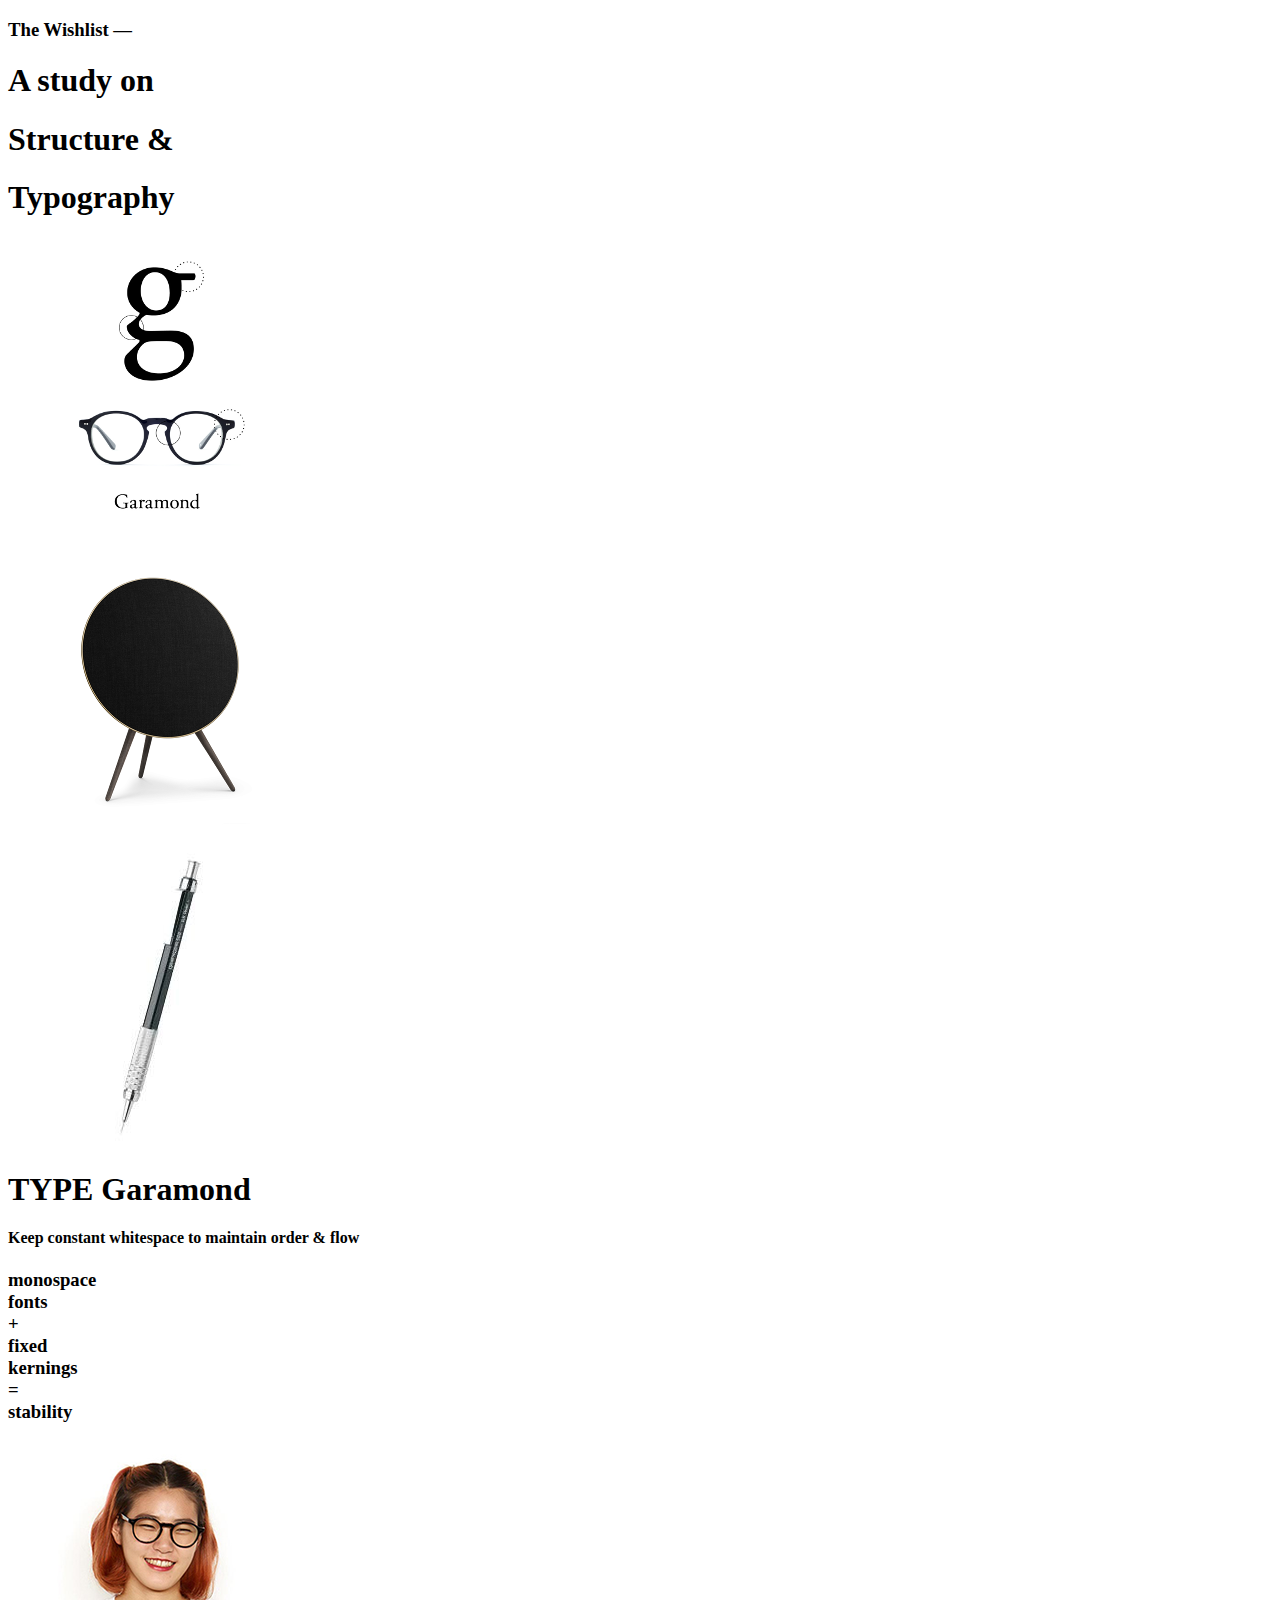
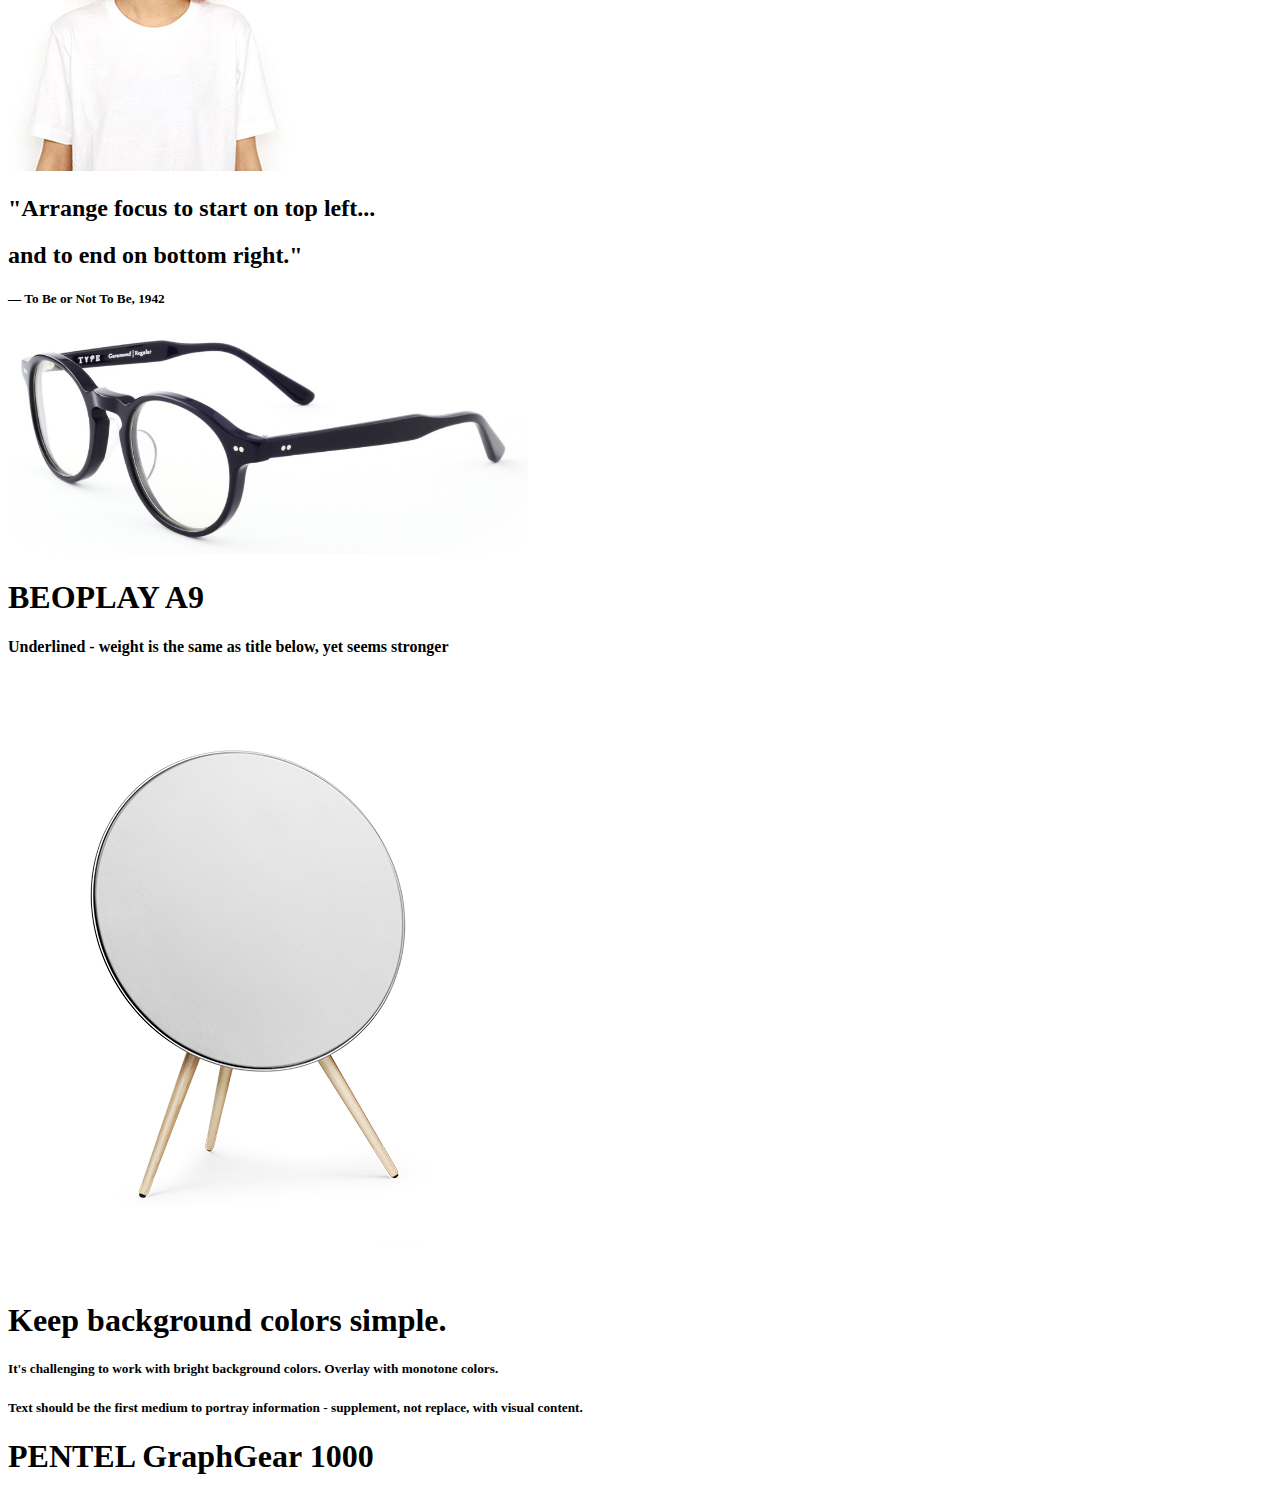
==== app/index.html @ 9ec73b40 "Housekeeping." ====
<!doctype html>
<html class="no-js" lang="">
  <head>
    <meta charset="utf-8">
    <meta name="description" content="">
    <meta name="viewport" content="width=device-width, initial-scale=1">
    <title>wishlist</title>

    <link rel="apple-touch-icon" href="apple-touch-icon.png">
    <!-- Place favicon.ico in the root directory -->

    <!-- build:css styles/vendor.css -->
    <!-- bower:css -->
    <!-- endbower -->
    <!-- endbuild -->

    <!-- build:css styles/main.css -->
    <link rel="stylesheet" href="styles/main.css">
    <!-- endbuild -->
    
    <!-- build:js scripts/vendor/modernizr.js -->
    <script src="/bower_components/modernizr/modernizr.js"></script>
    <!-- endbuild -->
  </head>
  <body>
    <!--[if lt IE 10]>
      <p class="browserupgrade">You are using an <strong>outdated</strong> browser. Please <a href="http://browsehappy.com/">upgrade your browser</a> to improve your experience.</p>
    <![endif]-->

    <div id="header">
      <div class="container">
        <div id="logo">
          <h3>The Wishlist &#8213;</h3>
          <h1>A study on</h1>
          <h1>Structure &amp;</h1>
          <h1>Typography</h1>
        </div>
      </div>
    </div>

    <div id="items" class="section">
      <div class="content">
        <div class="row">
          <div class="col-sm-4">
            <img class="item-pic" src="images/glasses.png" alt="">
          </div>
          <div class="col-sm-4">
            <img class="item-pic" src="images/beoplay.png" alt="">
          </div>
          <div class="col-sm-4">
            <img class="item-pic" src="images/pen.png" alt="">
          </div>
        </div>
      </div>
    </div>

    <div class="section-title">
      <div class="content">
        <h1><span>TYPE Garamond</span></h1>
        <h4>Keep constant whitespace to maintain order &amp; flow</h4>
      </div>
    </div>

    <div id="glasses" class="section">
      <div class="content">
        <div class="row">
          <div class="col-sm-6">
            <h3>
              monospace<br>
              fonts<br>
              +<br>
              fixed<br>
              kernings<br>
              =<br>
              <span style="font-weight: bold">stability</span>
            </h3>
          </div>
          <div class="col-sm-6">
            <img class="img-responsive" src="images/garamond_woman.png" alt="">
          </div>
        </div>
      </div>
    </div>

    <div class="section" id="key-quote">
      <div class="content">
        <div>
          <h2>"Arrange focus to start on top left...</h2>
          <h2>and to end on bottom right."</h2>
        </div>
          <h5>&mdash; To Be or Not To Be, 1942</h5>
      </div>
    </div>

    <div class="section">
      <div class="content">
        <img class="center-block" width="520" src="images/garamond_side.jpg" alt="">
      </div>
    </div>

    <div class="section-title">
      <div class="content">
        <h1><span>BEOPLAY A9</span></h1>
        <h4>Underlined - weight is the same as title below, yet seems stronger</h4>
      </div>
    </div>

    <div id="speakers-2" style="background-image: url(/images/stock3.jpg);">
      <div class="dark"></div>
    </div>

    <div id="speakers">
      <div class="dark">
        <div class="content">
          <div class="row">
            <div class="col-md-5">
              <img class="img-responsive" src="images/a9_marble.png" alt="">
            </div>
            <div class="col-md-7">
              <h1>Keep background colors simple.</h1>
              <h5>It's challenging to work with bright background colors. Overlay with monotone colors.</h5>
              <h5>Text should be the first medium to portray information - supplement, not replace, with visual content.</h5>
            </div>
          </div>
        </div>
      </div>
    </div>

    <div id="speakers-2" style="background-image: url(/images/stock2.jpg);">
      <div class="dark"></div>
    </div>

    <div class="section-title">
      <div class="content">
        <h1><span>PENTEL GraphGear 1000</span></h1>
        <h4></h4>
      </div>
    </div>

    <!-- Google Analytics: change UA-XXXXX-X to be your site's ID. -->
    <script>
      (function(b,o,i,l,e,r){b.GoogleAnalyticsObject=l;b[l]||(b[l]=
      function(){(b[l].q=b[l].q||[]).push(arguments)});b[l].l=+new Date;
      e=o.createElement(i);r=o.getElementsByTagName(i)[0];
      e.src='https://www.google-analytics.com/analytics.js';
      r.parentNode.insertBefore(e,r)}(window,document,'script','ga'));
      ga('create','UA-XXXXX-X');ga('send','pageview');
    </script>

    <!-- build:js scripts/vendor.js -->
    <!-- bower:js -->
    <script src="/bower_components/jquery/dist/jquery.js"></script>
    <!-- endbower -->
    <!-- endbuild -->
    
    <!-- build:js scripts/plugins.js -->
    <script src="/bower_components/bootstrap-sass/assets/javascripts/bootstrap/affix.js"></script>
    <script src="/bower_components/bootstrap-sass/assets/javascripts/bootstrap/alert.js"></script>
    <script src="/bower_components/bootstrap-sass/assets/javascripts/bootstrap/dropdown.js"></script>
    <script src="/bower_components/bootstrap-sass/assets/javascripts/bootstrap/tooltip.js"></script>
    <script src="/bower_components/bootstrap-sass/assets/javascripts/bootstrap/modal.js"></script>
    <script src="/bower_components/bootstrap-sass/assets/javascripts/bootstrap/transition.js"></script>
    <script src="/bower_components/bootstrap-sass/assets/javascripts/bootstrap/button.js"></script>
    <script src="/bower_components/bootstrap-sass/assets/javascripts/bootstrap/popover.js"></script>
    <script src="/bower_components/bootstrap-sass/assets/javascripts/bootstrap/carousel.js"></script>
    <script src="/bower_components/bootstrap-sass/assets/javascripts/bootstrap/scrollspy.js"></script>
    <script src="/bower_components/bootstrap-sass/assets/javascripts/bootstrap/collapse.js"></script>
    <script src="/bower_components/bootstrap-sass/assets/javascripts/bootstrap/tab.js"></script>
    <!-- endbuild -->
    
    <!-- build:js scripts/main.js -->
    <script src="scripts/main.js"></script>
    <!-- endbuild -->
  </body>
</html>
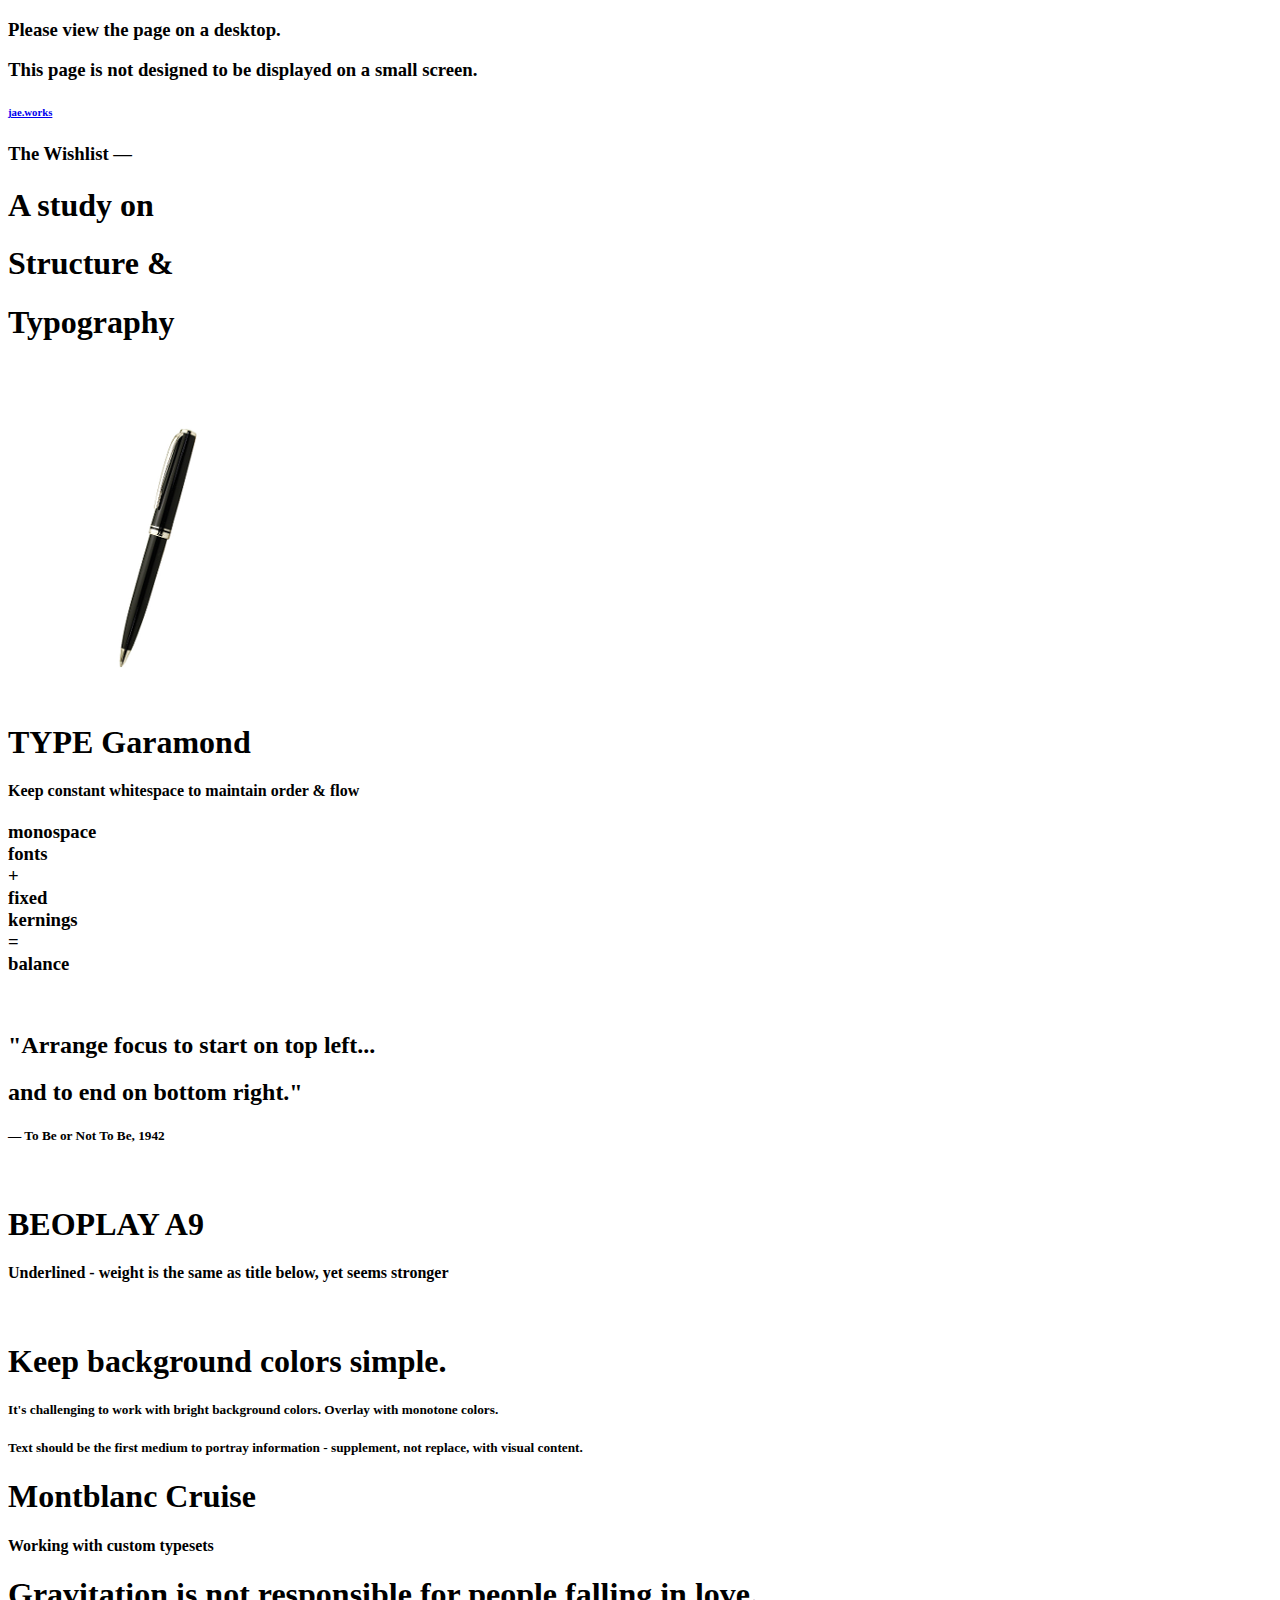
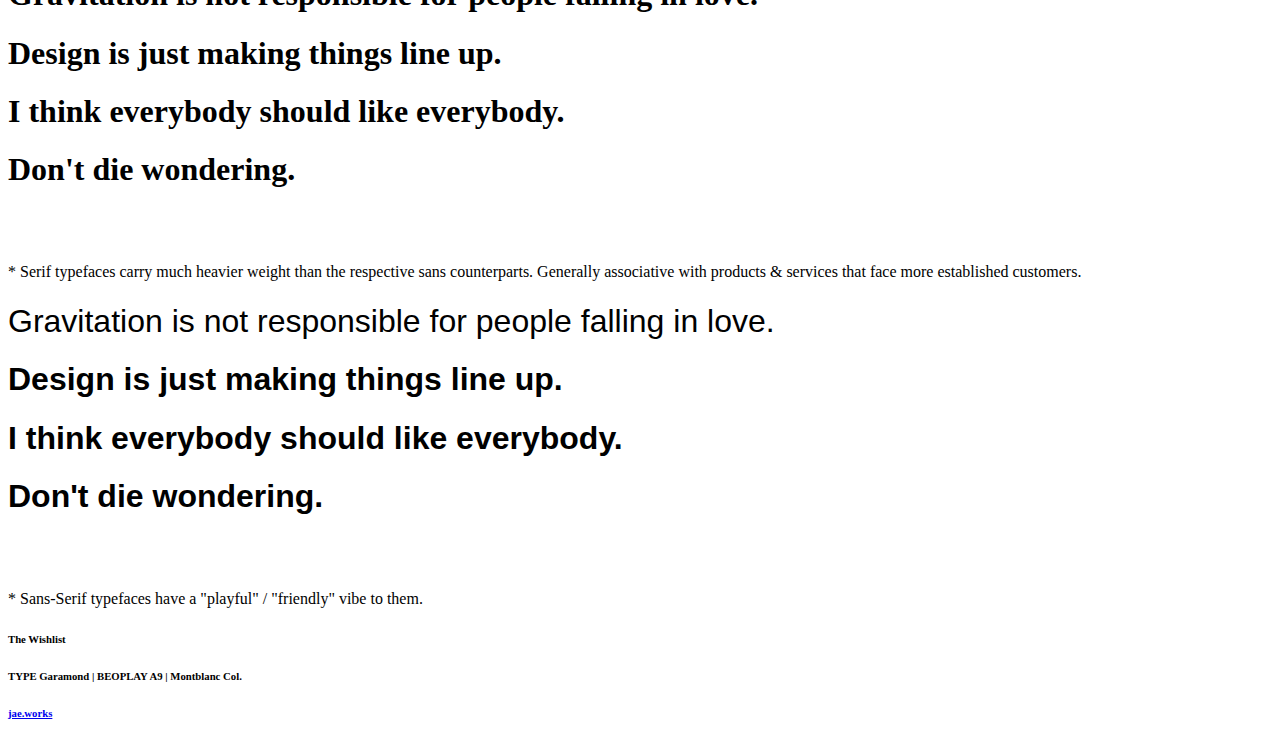
==== commit d2d2d5f3: "Unoptimized image resources." ====
--- a/app/index.html
+++ b/app/index.html
@@ -3,10 +3,40 @@
   <head>
     <meta charset="utf-8">
     <meta name="description" content="">
-    <meta name="viewport" content="width=device-width, initial-scale=1">
-    <title>wishlist</title>
-
-    <link rel="apple-touch-icon" href="apple-touch-icon.png">
+    <title>The Wishlist</title>
+
+    <meta name="twitter:card" content="The Wishlist">
+    <meta name="twitter:site" content="@hackerjae">
+    <meta name="twitter:title" content="Il Jae Lee">
+    <meta name="twitter:description" content="The Wishlist - A study on Structure & Typography">
+    <meta name="twitter:creator" content="@hackerjae">
+    <meta name="twitter:image" content="https://jae.works/wishlist/images/social.png">
+    <meta property="og:title" content="The Wishlist" />
+    <meta property="og:type" content="website" />
+    <meta property="og:url" content="https://jae.works/wishlist/" />
+    <meta property="og:image" content="https://jae.works/wishlist/images/social.png" />
+    <meta property="og:description" content="The Wishlist - A study on Structure & Typography" /> 
+    <meta property="og:site_name" content="Il Jae Lee" />
+    <meta property="fb:admins" content="100001215744728" />
+    <meta name="viewport" content="width=device-width, initial-scale=1, maximum-scale=1, user-scalable=0">
+
+    <link rel="apple-touch-icon" sizes="57x57" href="apple-icon-57x57.png">
+    <link rel="apple-touch-icon" sizes="60x60" href="apple-icon-60x60.png">
+    <link rel="apple-touch-icon" sizes="72x72" href="apple-icon-72x72.png">
+    <link rel="apple-touch-icon" sizes="76x76" href="apple-icon-76x76.png">
+    <link rel="apple-touch-icon" sizes="114x114" href="apple-icon-114x114.png">
+    <link rel="apple-touch-icon" sizes="120x120" href="apple-icon-120x120.png">
+    <link rel="apple-touch-icon" sizes="144x144" href="apple-icon-144x144.png">
+    <link rel="apple-touch-icon" sizes="152x152" href="apple-icon-152x152.png">
+    <link rel="apple-touch-icon" sizes="180x180" href="apple-icon-180x180.png">
+    <link rel="icon" type="image/png" sizes="192x192"  href="android-icon-192x192.png">
+    <link rel="icon" type="image/png" sizes="32x32" href="favicon-32x32.png">
+    <link rel="icon" type="image/png" sizes="96x96" href="favicon-96x96.png">
+    <link rel="icon" type="image/png" sizes="16x16" href="favicon-16x16.png">
+    <link rel="manifest" href="manifest.json">
+    <meta name="msapplication-TileColor" content="#ffffff">
+    <meta name="msapplication-TileImage" content="ms-icon-144x144.png">
+    <meta name="theme-color" content="#ffffff">
     <!-- Place favicon.ico in the root directory -->
 
     <!-- build:css styles/vendor.css -->
@@ -27,6 +57,15 @@
       <p class="browserupgrade">You are using an <strong>outdated</strong> browser. Please <a href="http://browsehappy.com/">upgrade your browser</a> to improve your experience.</p>
     <![endif]-->
 
+    <div id="smallscreen">
+      <div class="container">
+        <h3>Please view the page on a desktop.</h3>
+        <h3>This page is not designed to be displayed on a small screen.</h3>
+        <h6><a href="https://jae.works">jae.works</a></h6>
+      </div>
+    </div>
+
+    <div id="wishlist">
     <div id="header">
       <div class="container">
         <div id="logo">
@@ -72,7 +111,7 @@
               fixed<br>
               kernings<br>
               =<br>
-              <span style="font-weight: bold">stability</span>
+              <span style="font-weight: bold">balance</span>
             </h3>
           </div>
           <div class="col-sm-6">
@@ -105,7 +144,7 @@
       </div>
     </div>
 
-    <div id="speakers-2" style="background-image: url(/images/stock3.jpg);">
+    <div id="speakers-2" style="background-image: url(images/stock3.jpg);">
       <div class="dark"></div>
     </div>
 
@@ -126,15 +165,44 @@
       </div>
     </div>
 
-    <div id="speakers-2" style="background-image: url(/images/stock2.jpg);">
+    <div id="speakers-2" style="background-image: url(images/stock2.jpg);">
       <div class="dark"></div>
     </div>
 
     <div class="section-title">
       <div class="content">
-        <h1><span>PENTEL GraphGear 1000</span></h1>
-        <h4></h4>
-      </div>
+        <h1><span>Montblanc Cruise</span></h1>
+        <h4>Working with custom typesets</h4>
+      </div>
+    </div>
+
+    <div class="section">
+      <div class="content">
+        <h1 class="text-center">Gravitation is not responsible for people falling in love.</h1>
+        <h1 class="text-center" style="font-family: 'Old Standard TT', serif;">Design is just making things line up.</h1>
+        <h1 class="text-center" style="font-family: 'Playfair Display', serif;">I think everybody should like everybody.</h1>
+        <h1 class="text-center" style="font-family: 'Gravitas One', cursive;">Don't die wondering.</h1>
+        <p class="text-center" style="margin-top: 75px;">* Serif typefaces carry much heavier weight than the respective sans counterparts. Generally associative with products &amp; services that face more established customers.</p>
+      </div>
+    </div>
+
+    <div class="section">
+      <div class="content">
+        <h1 class="text-center" style="font-family: 'Lato', sans-serif; font-weight: 300">Gravitation is not responsible for people falling in love.</h1>
+        <h1 class="text-center" style="font-family: 'PT Sans Narrow', sans-serif;">Design is just making things line up.</h1>
+        <h1 class="text-center" style="font-family: 'Open Sans', sans-serif;">I think everybody should like everybody.</h1>
+        <h1 class="text-center" style="font-family: 'Roboto', sans-serif;">Don't die wondering.</h1>
+        <p class="text-center" style="margin-top: 75px;">* Sans-Serif typefaces have a "playful" / "friendly" vibe to them.</p>
+      </div>
+    </div>
+
+    <div id="footer">
+      <div class="content">
+        <h6>The Wishlist</h6>
+        <h6>TYPE Garamond | BEOPLAY A9 | Montblanc Col.</h6>
+        <h6><a href="https://jae.works">jae.works</a></h6>
+      </div>
+    </div>
     </div>
 
     <!-- Google Analytics: change UA-XXXXX-X to be your site's ID. -->
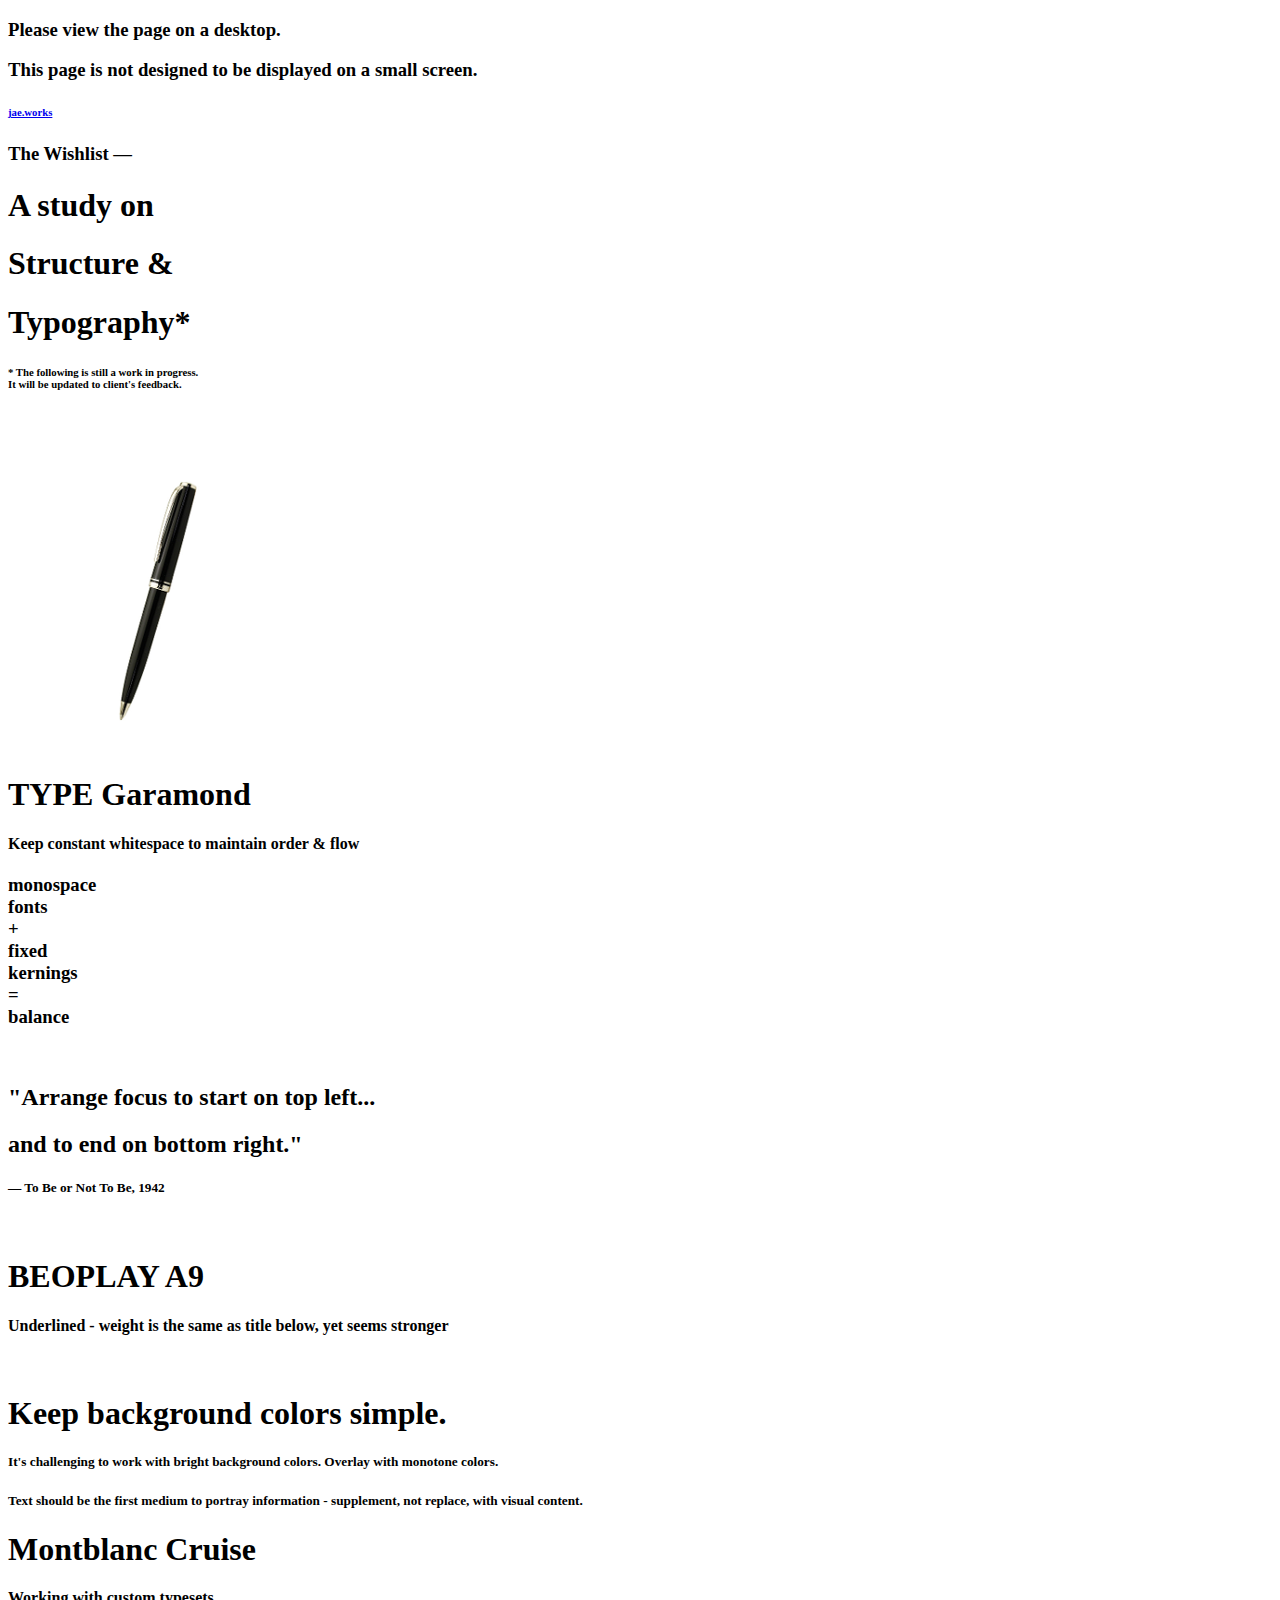
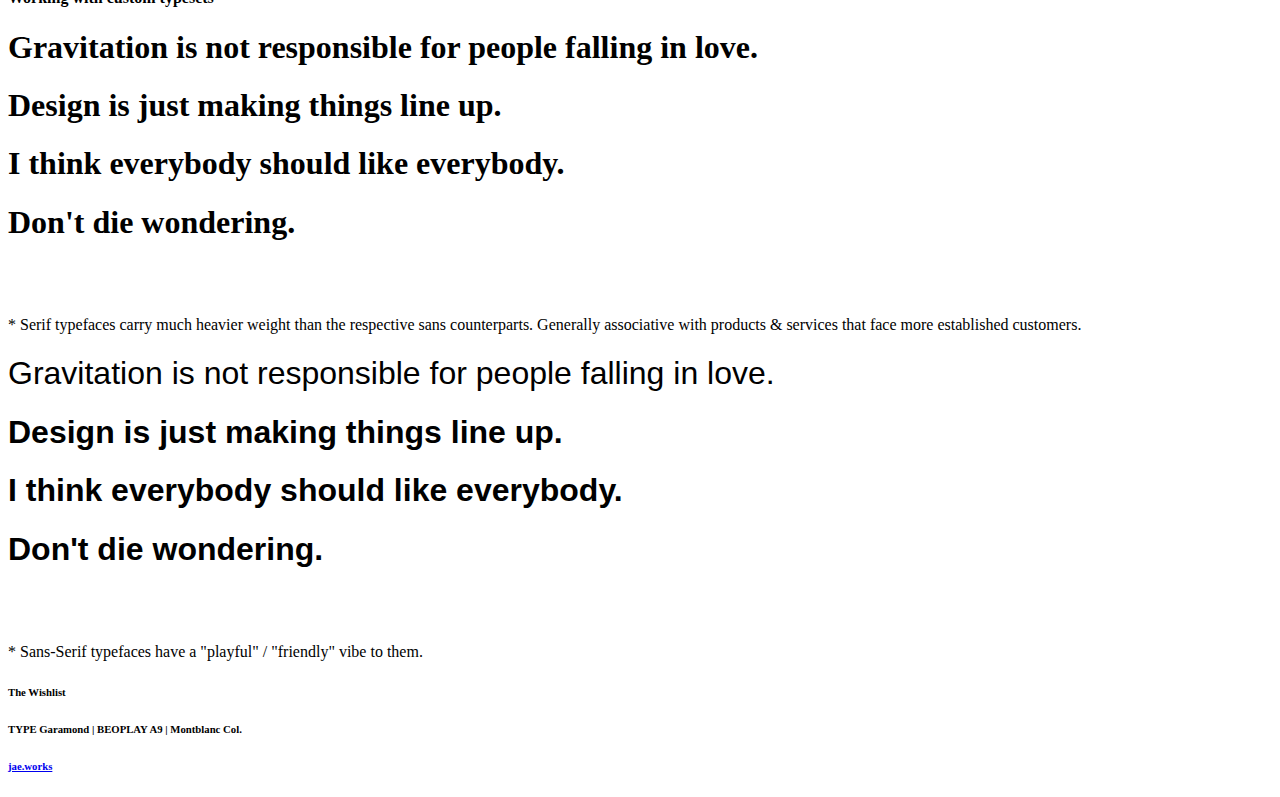
==== commit fc0212f6: "Added feedback warning." ====
--- a/app/index.html
+++ b/app/index.html
@@ -72,8 +72,11 @@
           <h3>The Wishlist &#8213;</h3>
           <h1>A study on</h1>
           <h1>Structure &amp;</h1>
-          <h1>Typography</h1>
-        </div>
+          <h1>Typography*</h1>
+        </div>
+
+        <h6>* The following is still a work in progress.<br>
+          It will be updated to client's feedback.</h6>
       </div>
     </div>
 
@@ -148,14 +151,14 @@
       <div class="dark"></div>
     </div>
 
-    <div id="speakers">
+    <div id="speakers" style="background-image: url(images/stock.jpg);">
       <div class="dark">
         <div class="content">
           <div class="row">
-            <div class="col-md-5">
+            <div class="col-sm-5">
               <img class="img-responsive" src="images/a9_marble.png" alt="">
             </div>
-            <div class="col-md-7">
+            <div class="col-sm-7">
               <h1>Keep background colors simple.</h1>
               <h5>It's challenging to work with bright background colors. Overlay with monotone colors.</h5>
               <h5>Text should be the first medium to portray information - supplement, not replace, with visual content.</h5>
@@ -212,7 +215,7 @@
       e=o.createElement(i);r=o.getElementsByTagName(i)[0];
       e.src='https://www.google-analytics.com/analytics.js';
       r.parentNode.insertBefore(e,r)}(window,document,'script','ga'));
-      ga('create','UA-XXXXX-X');ga('send','pageview');
+      ga('create','UA-61575797-5');ga('send','pageview');
     </script>
 
     <!-- build:js scripts/vendor.js -->
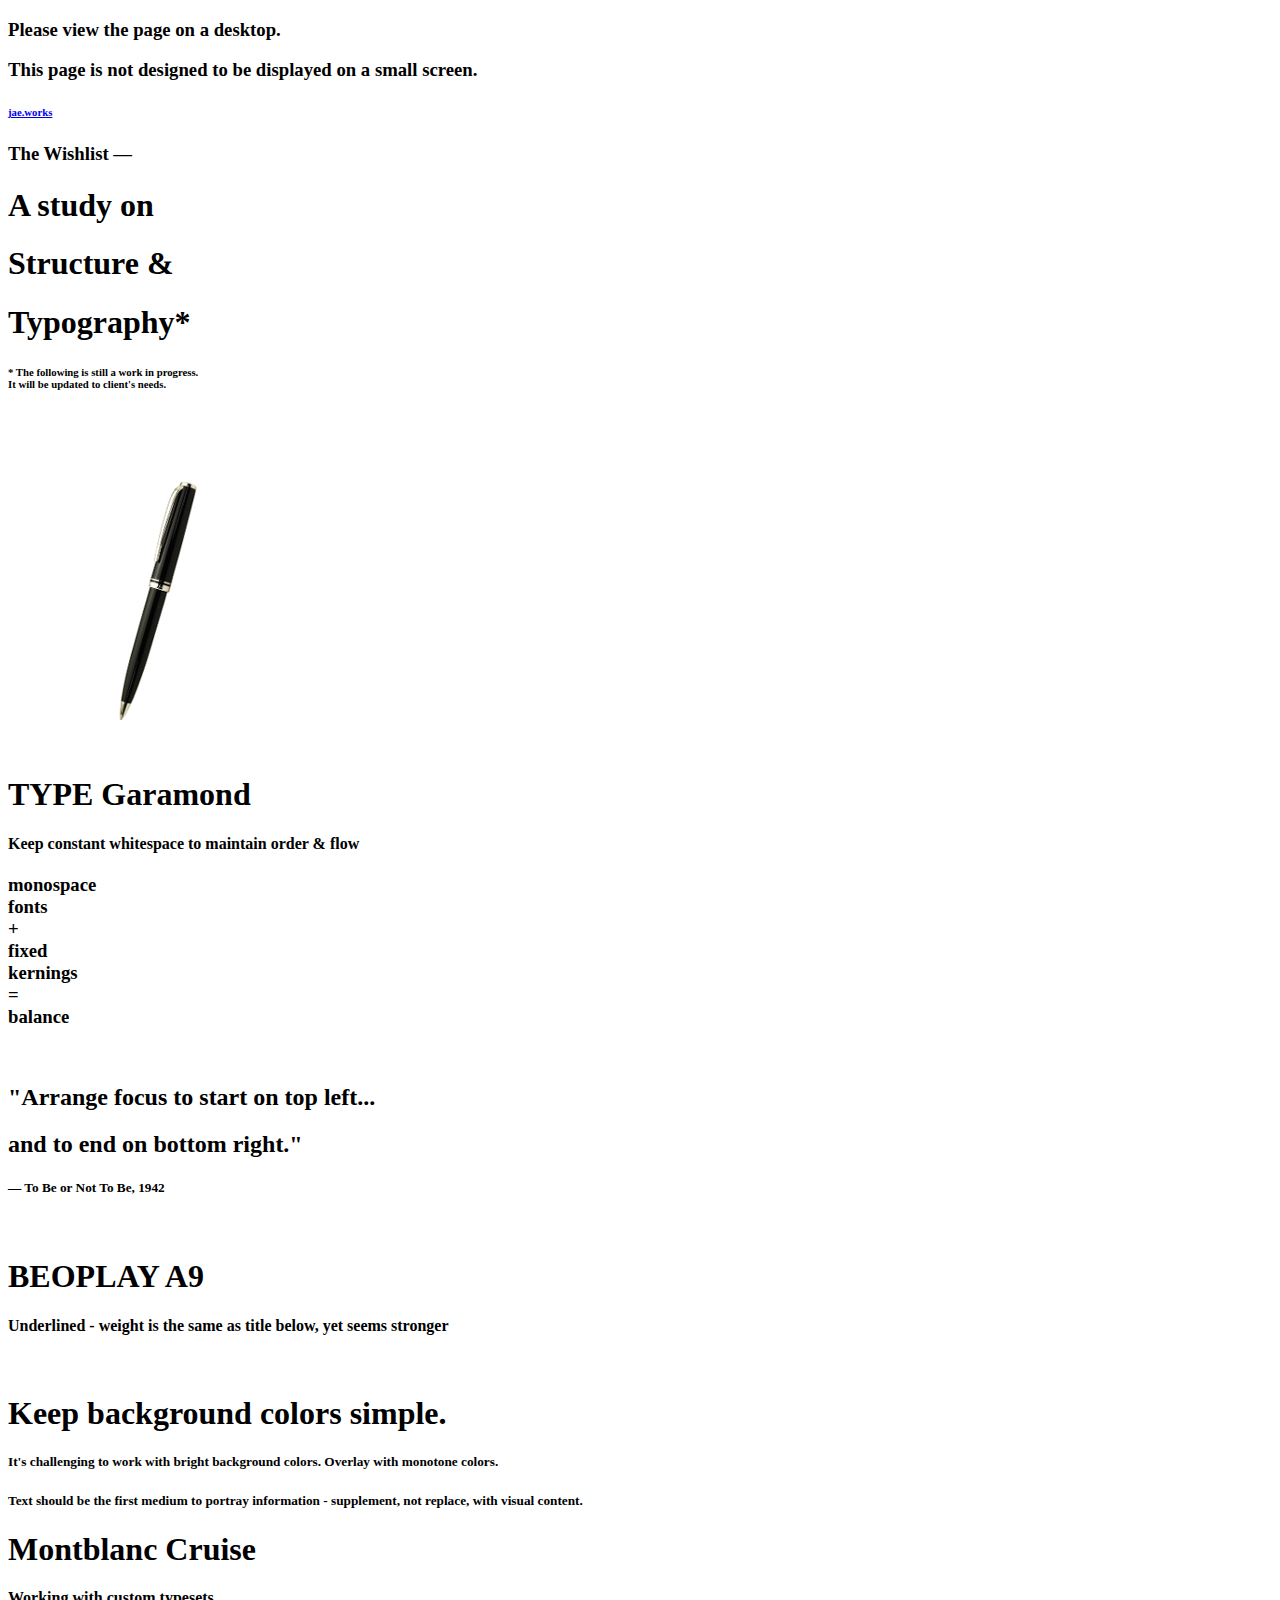
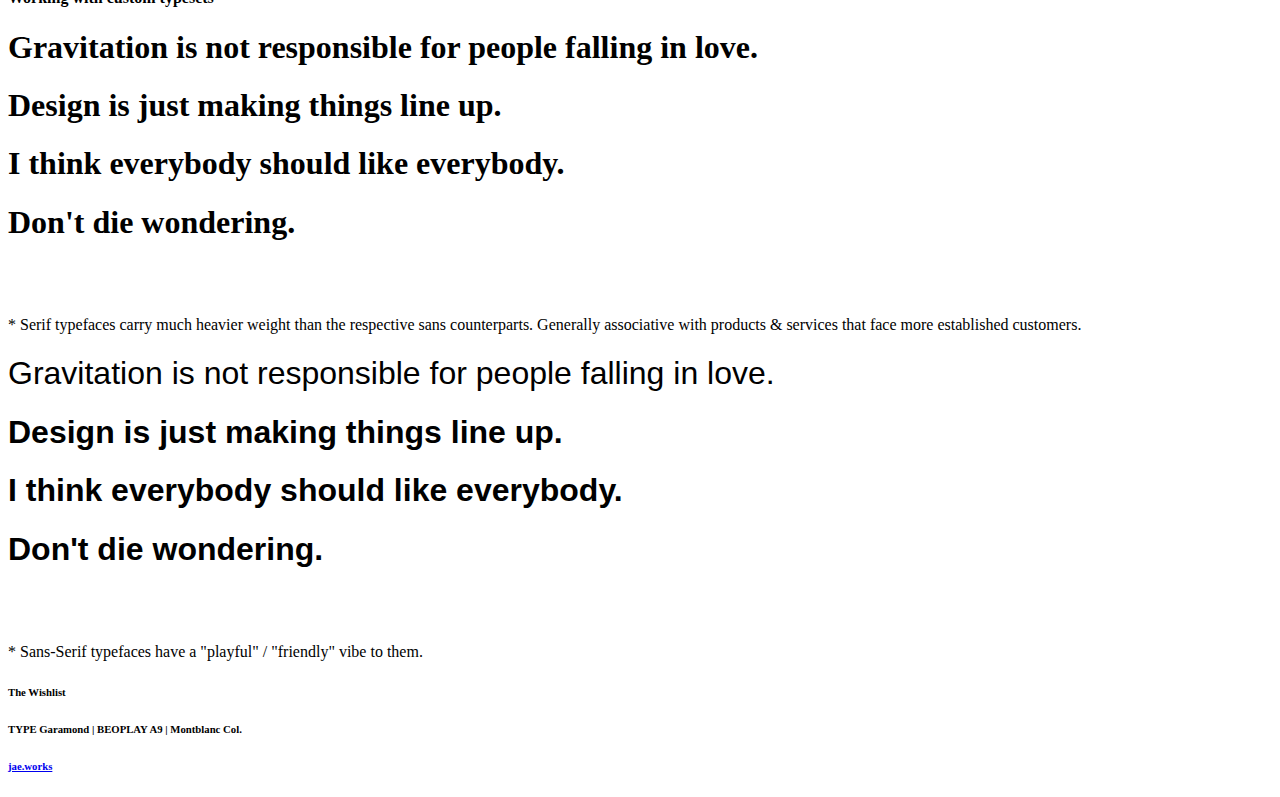
==== commit f8593de2: "Changed wording." ====
--- a/app/index.html
+++ b/app/index.html
@@ -76,7 +76,7 @@
         </div>
 
         <h6>* The following is still a work in progress.<br>
-          It will be updated to client's feedback.</h6>
+          It will be updated to client's needs.</h6>
       </div>
     </div>
 
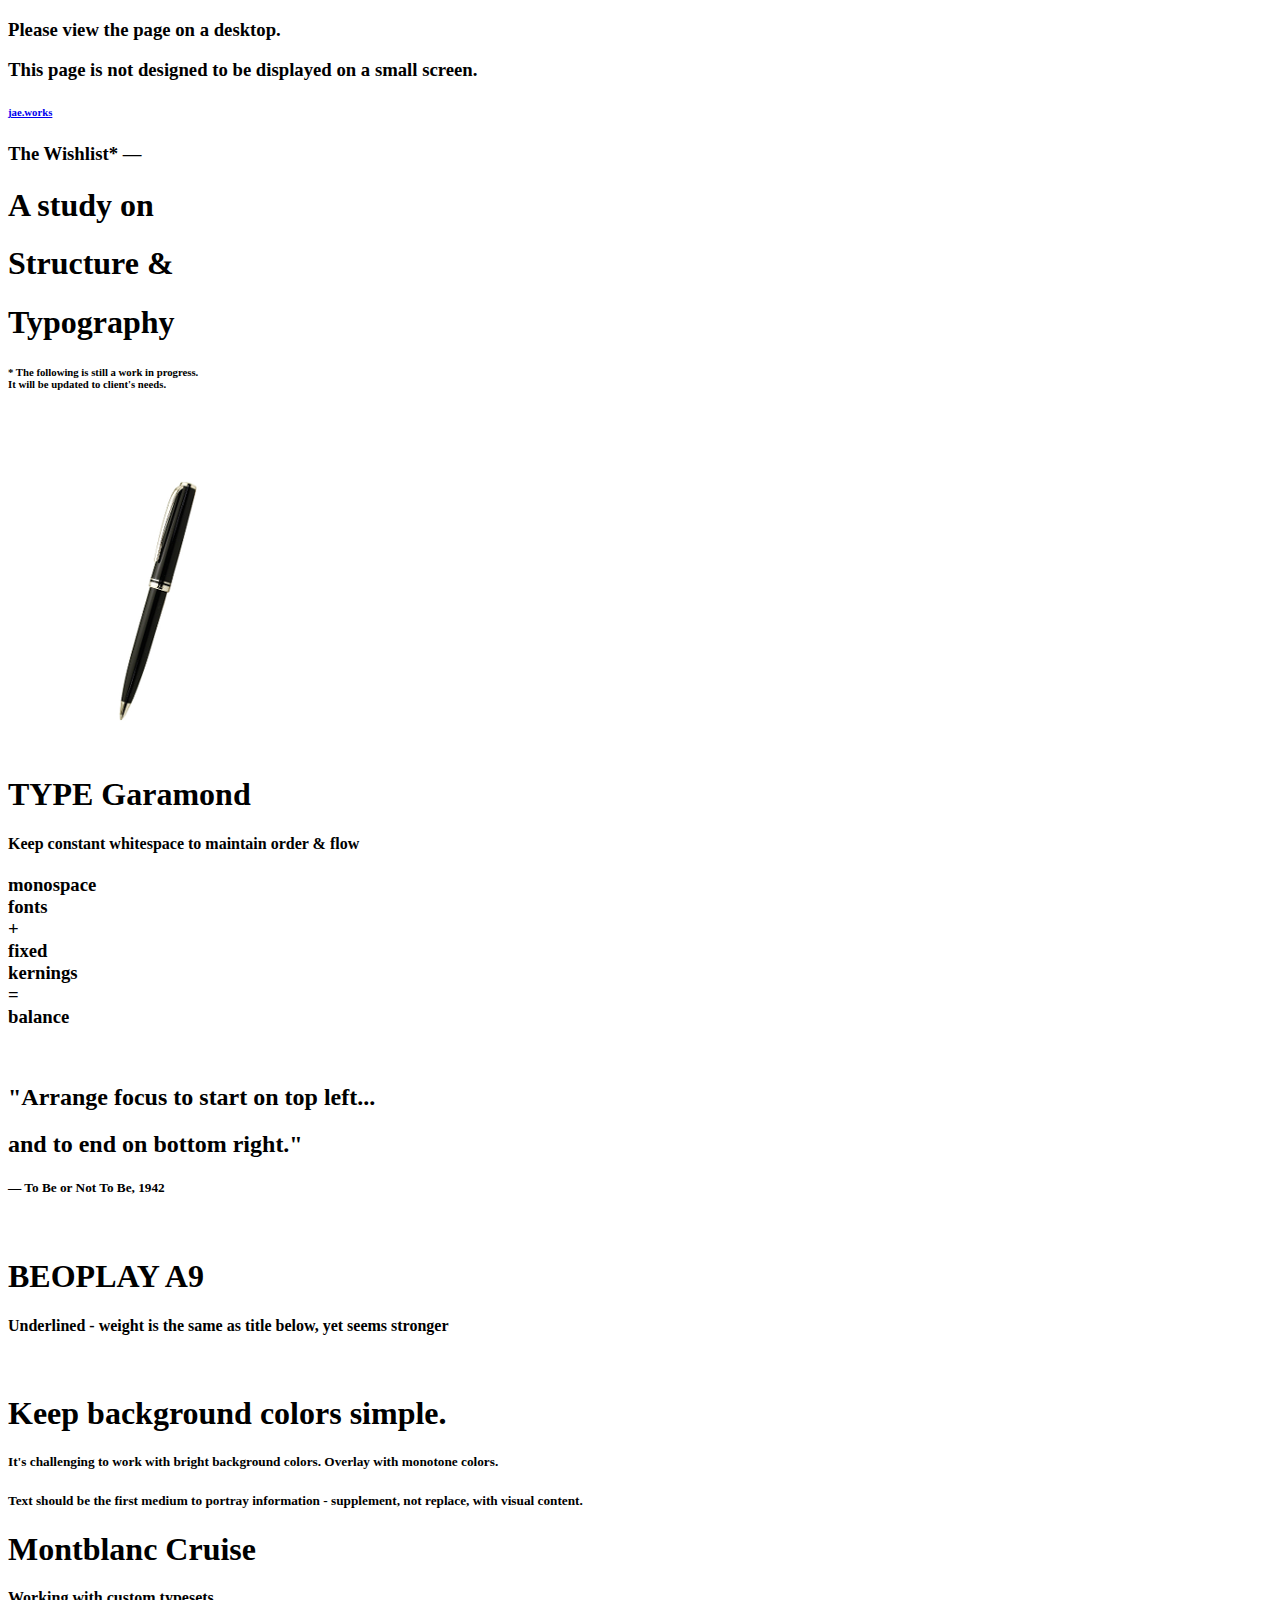
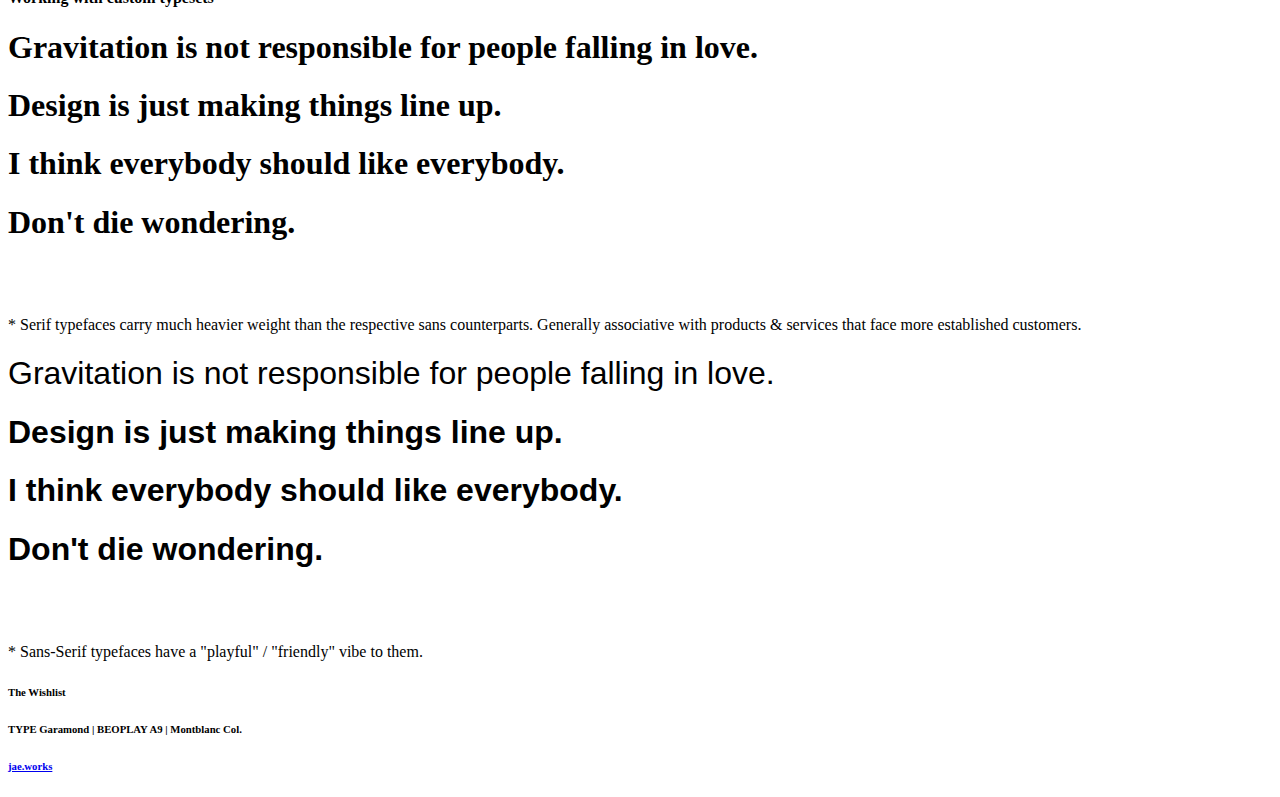
==== commit 7dcd563c: "Changed connotation loc." ====
--- a/app/index.html
+++ b/app/index.html
@@ -69,10 +69,10 @@
     <div id="header">
       <div class="container">
         <div id="logo">
-          <h3>The Wishlist &#8213;</h3>
+          <h3>The Wishlist* &#8213;</h3>
           <h1>A study on</h1>
           <h1>Structure &amp;</h1>
-          <h1>Typography*</h1>
+          <h1>Typography</h1>
         </div>
 
         <h6>* The following is still a work in progress.<br>
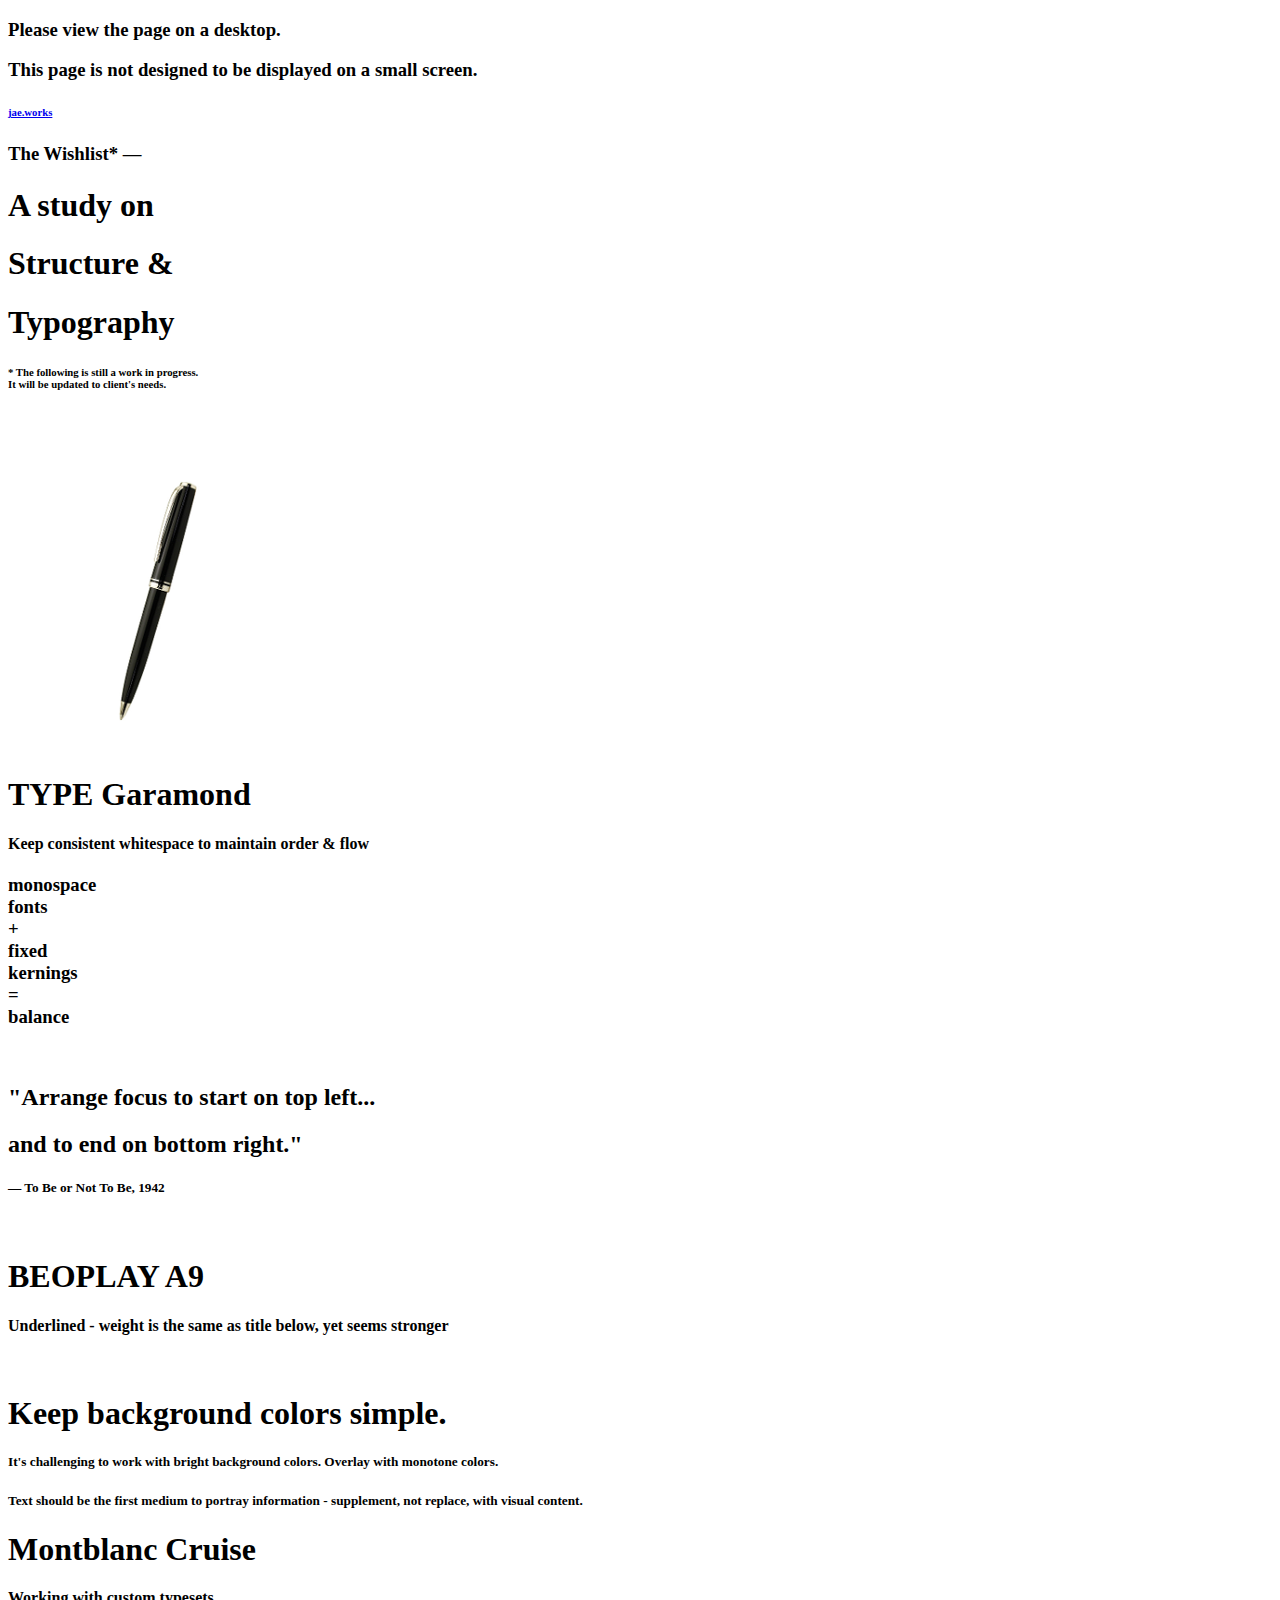
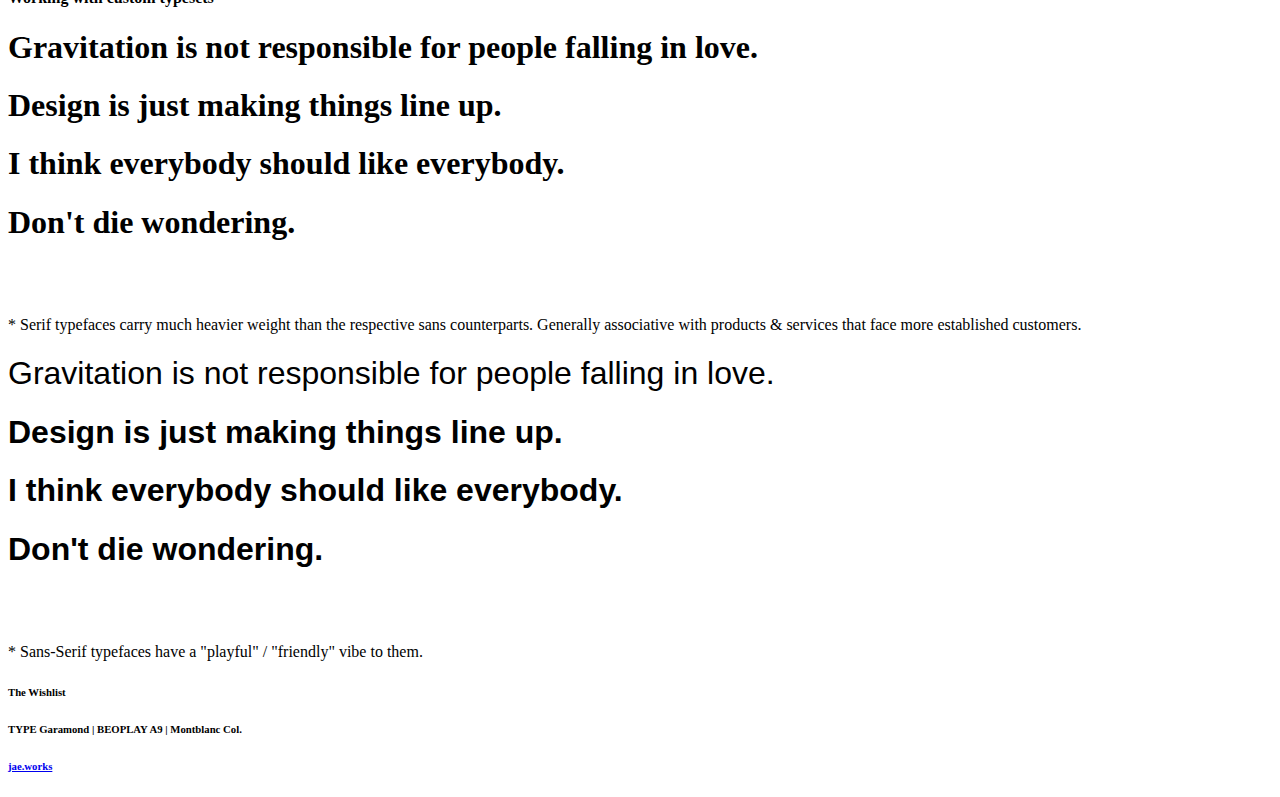
==== commit 67c935ff: "Typo." ====
--- a/app/index.html
+++ b/app/index.html
@@ -99,7 +99,7 @@
     <div class="section-title">
       <div class="content">
         <h1><span>TYPE Garamond</span></h1>
-        <h4>Keep constant whitespace to maintain order &amp; flow</h4>
+        <h4>Keep consistent whitespace to maintain order &amp; flow</h4>
       </div>
     </div>
 
